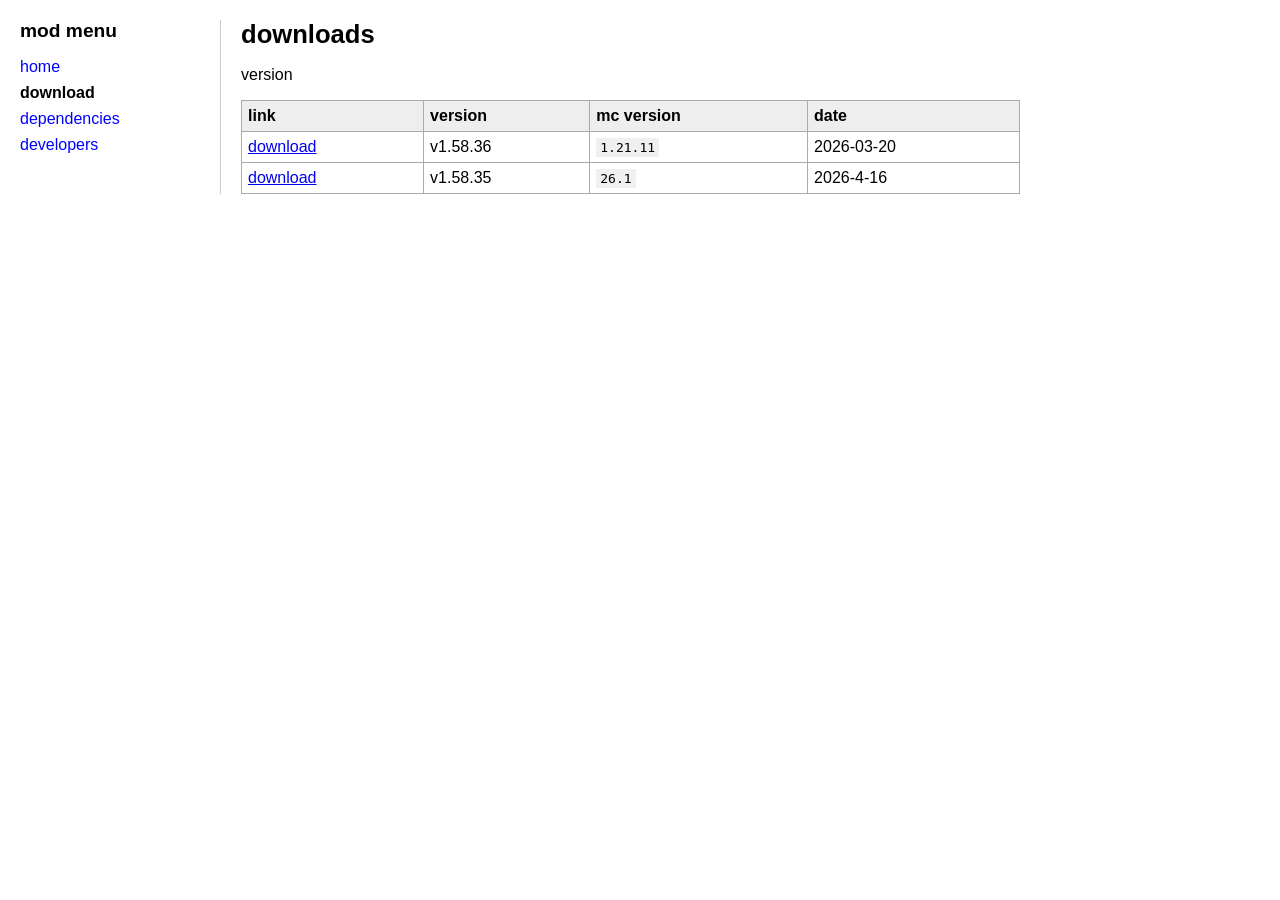
==== download.html @ 75163d02 "Create download.html" ====
<!DOCTYPE html>
<html lang="en">
<head>
    <meta charset="UTF-8">
    <title>download ADDON</title>
    <link rel="stylesheet" href="style.css">
</head>
<body>
    <div id="container">
        <nav>
            <h2>mod menu</h2>
            <ul>
                <li><a href="index.html">home</a></li>
                <li><b>download</b></li>
                <li><a href="dependencies.html">dependencies</a></li>
                <li><a href="developers.html">developers</a></li>
            </ul>
        </nav>
        <main>
            <h1>downloads</h1>
            <p>version</p>
            <table>
                <thead>
                    <tr>
                        <th>link</th>
                        <th>version</th>
                        <th>mc version</th>
                        <th>date</th>
                    </tr>
                </thead>
                <tbody>
                    <tr>
                        <td><a href="#">download</a></td>
                        <td>v1.58.36</td>
                        <td><span class="version-tag">1.21.11</span></td>
                        <td>2026-03-20</td>
                    </tr>
                    <tr>
                        <td><a href="#">download</a></td>
                        <td>v1.58.35</td>
                        <td><span class="version-tag">26.1</span></td>
                        <td>2026-4-16</td>
                    </tr>
                </tbody>
            </table>
        </main>
    </div>
</body>
</html>
---- style.css ----
body {
    font-family: Verdana, sans-serif;
    margin: 20px;
    background-color: #ffffff;
    color: #000;
}

#container {
    display: flex;
    max-width: 1000px;
}

nav {
    width: 180px;
    border-right: 1px solid #ccc;
    padding-right: 20px;
    margin-right: 20px;
}

nav h2 {
    font-size: 1.2em;
    margin-top: 0;
}

nav ul {
    list-style-type: none;
    padding: 0;
}

nav li {
    margin-bottom: 8px;
}

nav a {
    text-decoration: none;
    color: blue;
}

nav a:hover {
    text-decoration: underline;
}

main {
    flex: 1;
}

h1 {
    font-size: 1.6em;
    margin-top: 0;
}

table {
    width: 100%;
    border-collapse: collapse;
    margin-top: 10px;
}

table, th, td {
    border: 1px solid #aaa;
}

th, td {
    padding: 6px;
    text-align: left;
}

th {
    background-color: #eeeeee;
}

.version-tag {
    font-family: monospace;
    background: #f0f0f0;
    padding: 2px 4px;
}
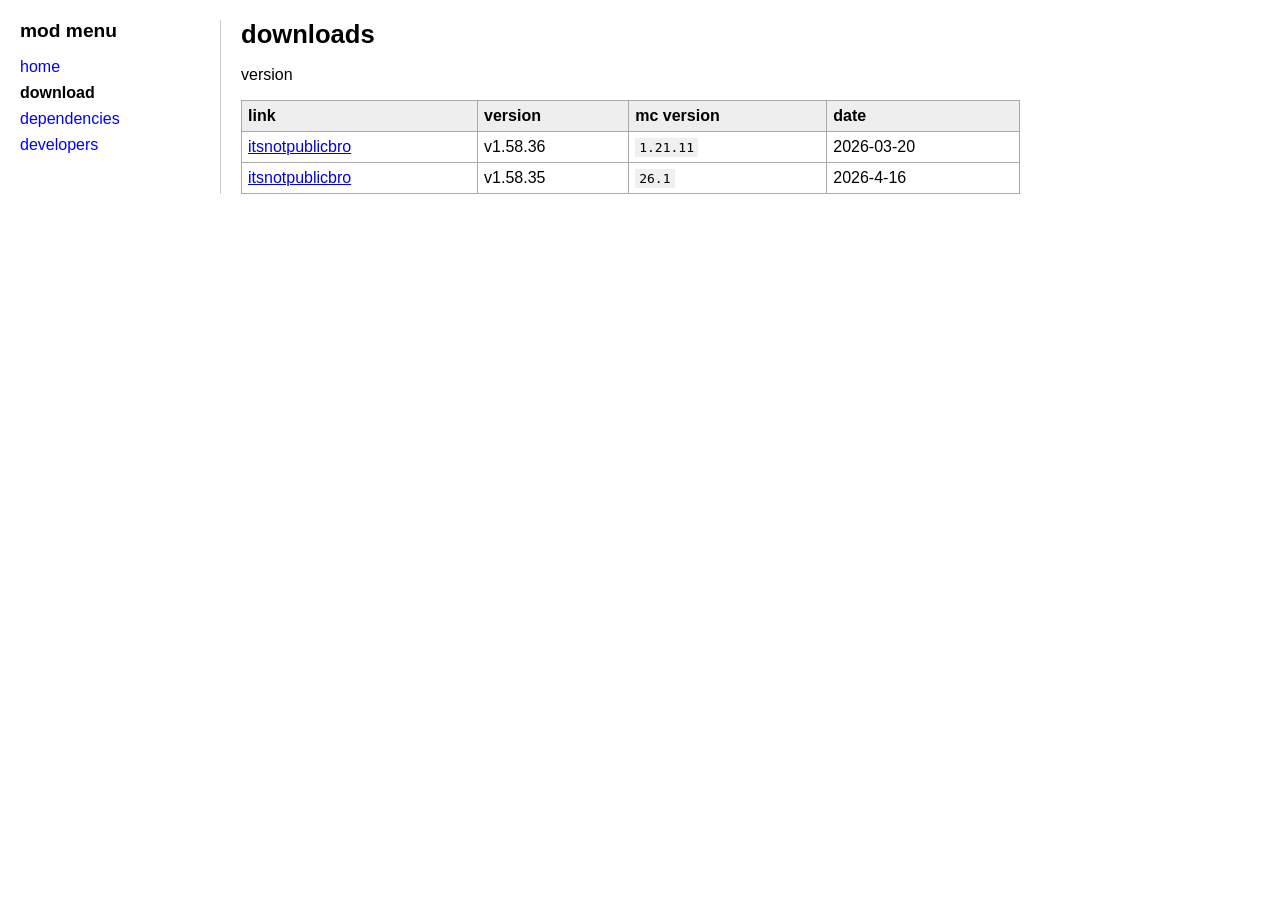
==== commit cdb84180: "Update download.html" ====
--- a/download.html
+++ b/download.html
@@ -30,13 +30,13 @@
                 </thead>
                 <tbody>
                     <tr>
-                        <td><a href="#">download</a></td>
+                        <td><a href="#">itsnotpublicbro</a></td>
                         <td>v1.58.36</td>
                         <td><span class="version-tag">1.21.11</span></td>
                         <td>2026-03-20</td>
                     </tr>
                     <tr>
-                        <td><a href="#">download</a></td>
+                        <td><a href="#">itsnotpublicbro</a></td>
                         <td>v1.58.35</td>
                         <td><span class="version-tag">26.1</span></td>
                         <td>2026-4-16</td>
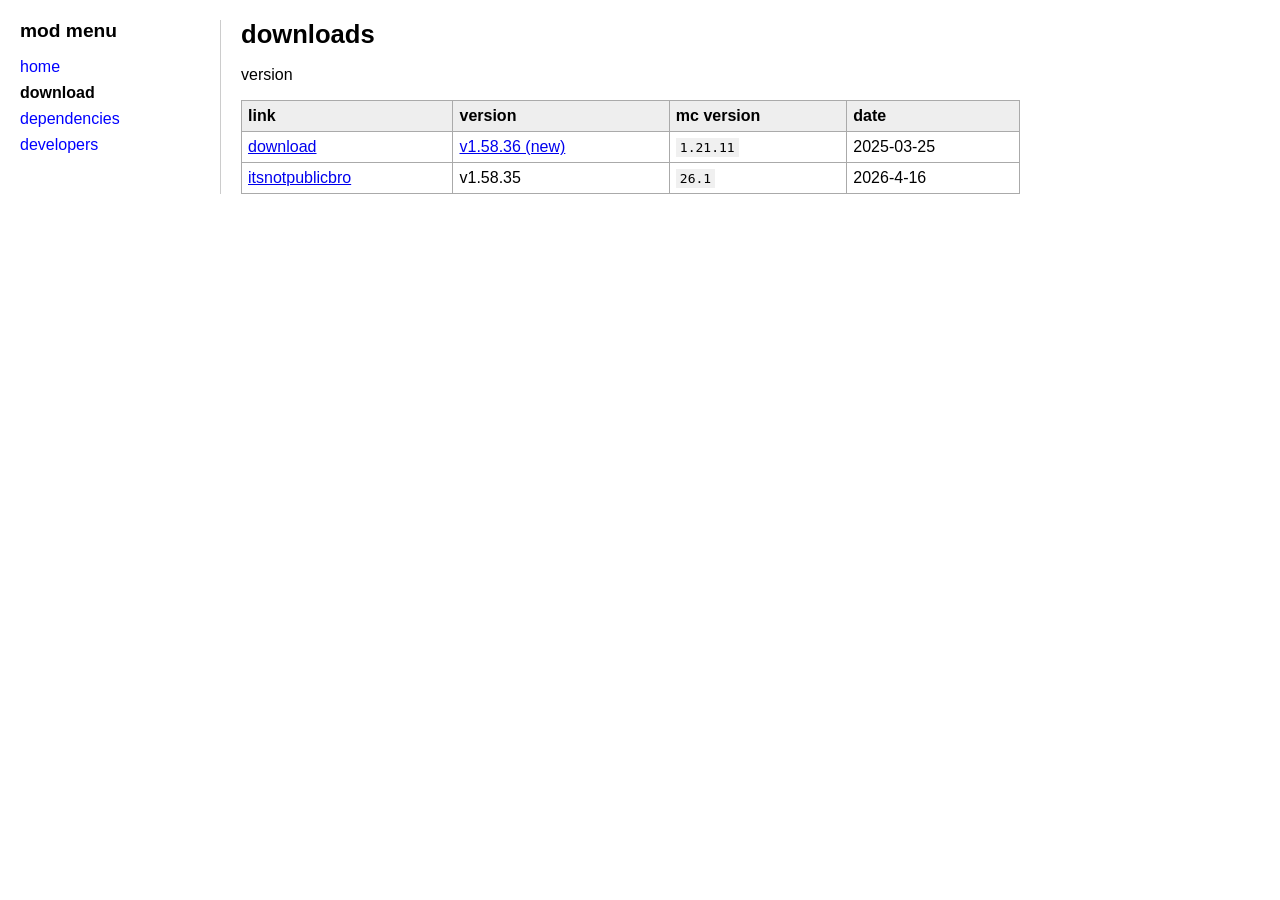
==== commit b4c7830e: "Update download.html" ====
--- a/download.html
+++ b/download.html
@@ -30,10 +30,10 @@
                 </thead>
                 <tbody>
                     <tr>
-                        <td><a href="#">itsnotpublicbro</a></td>
-                        <td>v1.58.36</td>
+                        <td><a href="addon-1.0.0.jar">download</a></td>
+                        <td><a href="v120.html" target="_blank">v1.58.36 (new)</a></td>
                         <td><span class="version-tag">1.21.11</span></td>
-                        <td>2026-03-20</td>
+                        <td>2025-03-25</td>
                     </tr>
                     <tr>
                         <td><a href="#">itsnotpublicbro</a></td>
